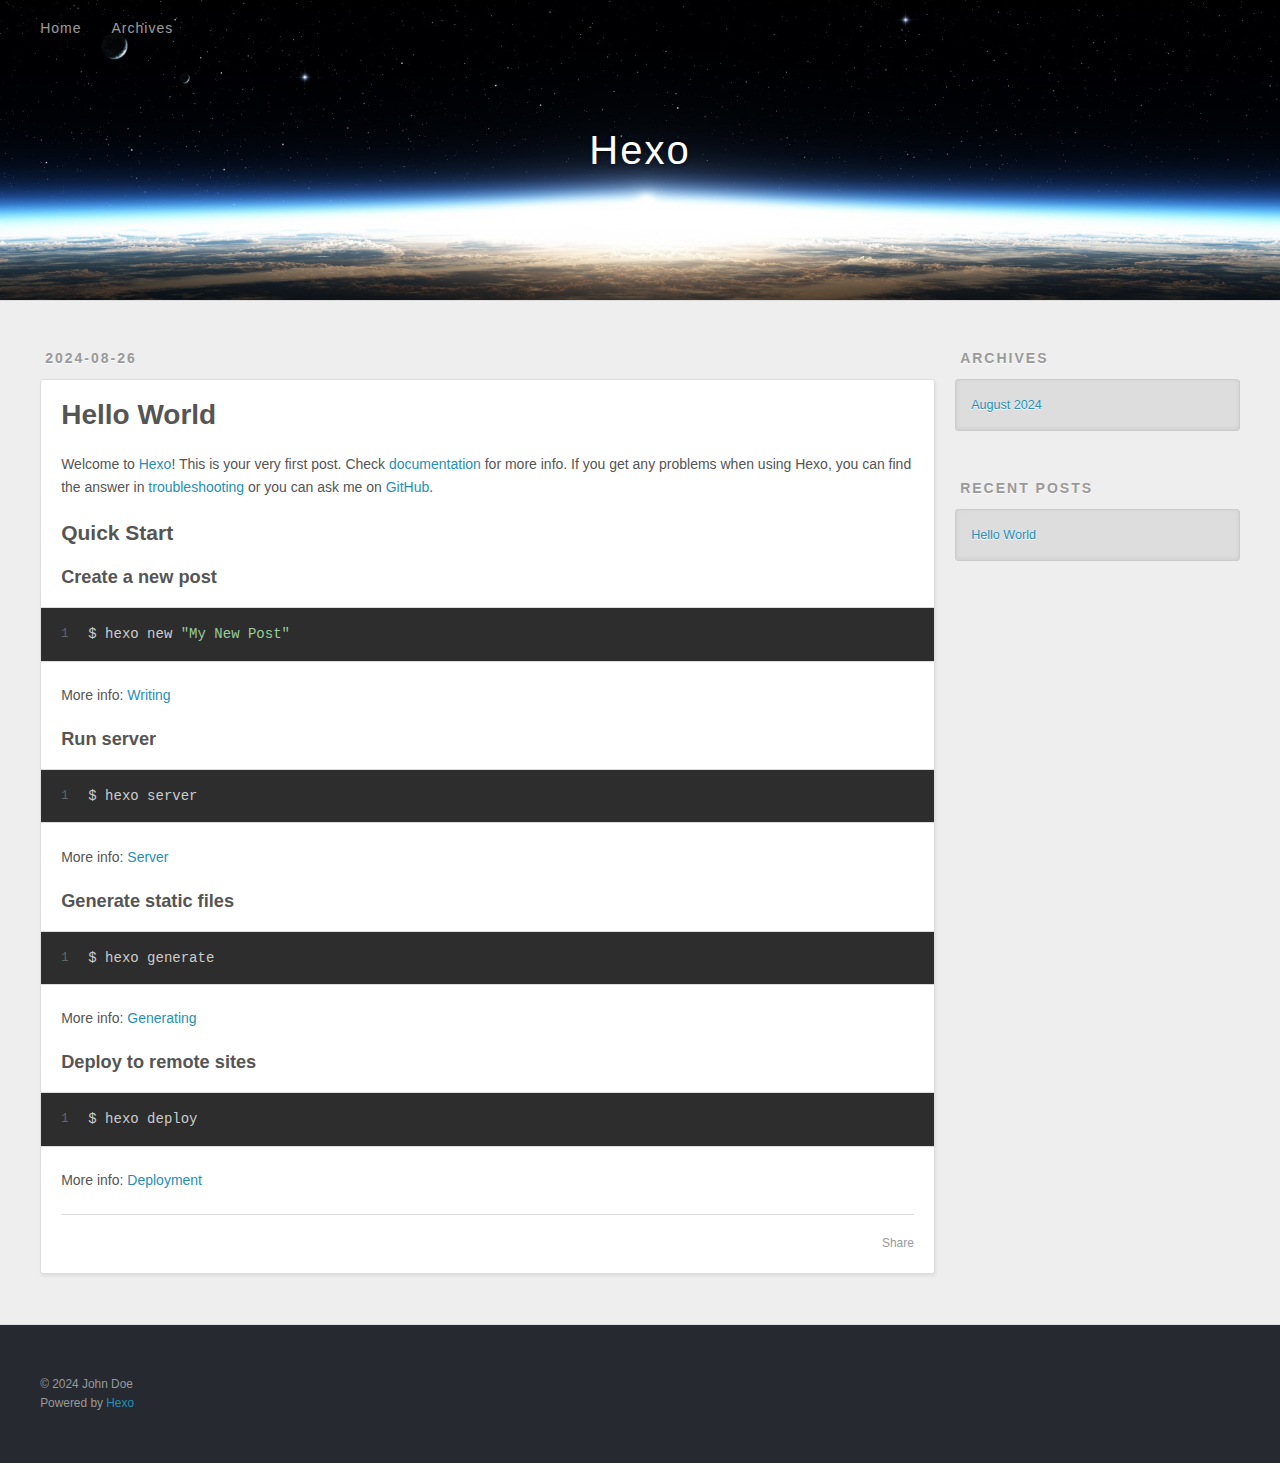
==== index.html @ 82467551 "Site updated: 2024-08-26 05:39:14" ====
<!DOCTYPE html>
<html>
<head>
  <meta charset="utf-8">
  
  
  <title>Hexo</title>
  <meta name="viewport" content="width=device-width, initial-scale=1, shrink-to-fit=no">
  <meta property="og:type" content="website">
<meta property="og:title" content="Hexo">
<meta property="og:url" content="http://example.com/index.html">
<meta property="og:site_name" content="Hexo">
<meta property="og:locale" content="en_US">
<meta property="article:author" content="John Doe">
<meta name="twitter:card" content="summary">
  
    <link rel="alternate" href="/atom.xml" title="Hexo" type="application/atom+xml">
  
  
    <link rel="shortcut icon" href="/favicon.png">
  
  
  
<link rel="stylesheet" href="/css/style.css">

  
    
<link rel="stylesheet" href="/fancybox/jquery.fancybox.min.css">

  
  
<meta name="generator" content="Hexo 7.3.0"></head>

<body>
  <div id="container">
    <div id="wrap">
      <header id="header">
  <div id="banner"></div>
  <div id="header-outer" class="outer">
    <div id="header-title" class="inner">
      <h1 id="logo-wrap">
        <a href="/" id="logo">Hexo</a>
      </h1>
      
    </div>
    <div id="header-inner" class="inner">
      <nav id="main-nav">
        <a id="main-nav-toggle" class="nav-icon"><span class="fa fa-bars"></span></a>
        
          <a class="main-nav-link" href="/">Home</a>
        
          <a class="main-nav-link" href="/archives">Archives</a>
        
      </nav>
      <nav id="sub-nav">
        
        
          <a class="nav-icon" href="/atom.xml" title="RSS Feed"><span class="fa fa-rss"></span></a>
        
        <a class="nav-icon nav-search-btn" title="Search"><span class="fa fa-search"></span></a>
      </nav>
      <div id="search-form-wrap">
        <form action="//google.com/search" method="get" accept-charset="UTF-8" class="search-form"><input type="search" name="q" class="search-form-input" placeholder="Search"><button type="submit" class="search-form-submit">&#xF002;</button><input type="hidden" name="sitesearch" value="http://example.com"></form>
      </div>
    </div>
  </div>
</header>

      <div class="outer">
        <section id="main">
  
    <article id="post-hello-world" class="h-entry article article-type-post" itemprop="blogPost" itemscope itemtype="https://schema.org/BlogPosting">
  <div class="article-meta">
    <a href="/2024/08/26/hello-world/" class="article-date">
  <time class="dt-published" datetime="2024-08-25T21:32:16.046Z" itemprop="datePublished">2024-08-26</time>
</a>
    
  </div>
  <div class="article-inner">
    
    
      <header class="article-header">
        
  
    <h1 itemprop="name">
      <a class="p-name article-title" href="/2024/08/26/hello-world/">Hello World</a>
    </h1>
  

      </header>
    
    <div class="e-content article-entry" itemprop="articleBody">
      
        <p>Welcome to <a target="_blank" rel="noopener" href="https://hexo.io/">Hexo</a>! This is your very first post. Check <a target="_blank" rel="noopener" href="https://hexo.io/docs/">documentation</a> for more info. If you get any problems when using Hexo, you can find the answer in <a target="_blank" rel="noopener" href="https://hexo.io/docs/troubleshooting.html">troubleshooting</a> or you can ask me on <a target="_blank" rel="noopener" href="https://github.com/hexojs/hexo/issues">GitHub</a>.</p>
<h2 id="Quick-Start"><a href="#Quick-Start" class="headerlink" title="Quick Start"></a>Quick Start</h2><h3 id="Create-a-new-post"><a href="#Create-a-new-post" class="headerlink" title="Create a new post"></a>Create a new post</h3><figure class="highlight bash"><table><tr><td class="gutter"><pre><span class="line">1</span><br></pre></td><td class="code"><pre><span class="line">$ hexo new <span class="string">&quot;My New Post&quot;</span></span><br></pre></td></tr></table></figure>

<p>More info: <a target="_blank" rel="noopener" href="https://hexo.io/docs/writing.html">Writing</a></p>
<h3 id="Run-server"><a href="#Run-server" class="headerlink" title="Run server"></a>Run server</h3><figure class="highlight bash"><table><tr><td class="gutter"><pre><span class="line">1</span><br></pre></td><td class="code"><pre><span class="line">$ hexo server</span><br></pre></td></tr></table></figure>

<p>More info: <a target="_blank" rel="noopener" href="https://hexo.io/docs/server.html">Server</a></p>
<h3 id="Generate-static-files"><a href="#Generate-static-files" class="headerlink" title="Generate static files"></a>Generate static files</h3><figure class="highlight bash"><table><tr><td class="gutter"><pre><span class="line">1</span><br></pre></td><td class="code"><pre><span class="line">$ hexo generate</span><br></pre></td></tr></table></figure>

<p>More info: <a target="_blank" rel="noopener" href="https://hexo.io/docs/generating.html">Generating</a></p>
<h3 id="Deploy-to-remote-sites"><a href="#Deploy-to-remote-sites" class="headerlink" title="Deploy to remote sites"></a>Deploy to remote sites</h3><figure class="highlight bash"><table><tr><td class="gutter"><pre><span class="line">1</span><br></pre></td><td class="code"><pre><span class="line">$ hexo deploy</span><br></pre></td></tr></table></figure>

<p>More info: <a target="_blank" rel="noopener" href="https://hexo.io/docs/one-command-deployment.html">Deployment</a></p>

      
    </div>
    <footer class="article-footer">
      <a data-url="http://example.com/2024/08/26/hello-world/" data-id="cm0a35o8i0000nolt62f6h6tz" data-title="Hello World" class="article-share-link"><span class="fa fa-share">Share</span></a>
      
      
      
    </footer>
  </div>
  
</article>



  


</section>
        
          <aside id="sidebar">
  
    

  
    

  
    
  
    
  <div class="widget-wrap">
    <h3 class="widget-title">Archives</h3>
    <div class="widget">
      <ul class="archive-list"><li class="archive-list-item"><a class="archive-list-link" href="/archives/2024/08/">August 2024</a></li></ul>
    </div>
  </div>


  
    
  <div class="widget-wrap">
    <h3 class="widget-title">Recent Posts</h3>
    <div class="widget">
      <ul>
        
          <li>
            <a href="/2024/08/26/hello-world/">Hello World</a>
          </li>
        
      </ul>
    </div>
  </div>

  
</aside>
        
      </div>
      <footer id="footer">
  
  <div class="outer">
    <div id="footer-info" class="inner">
      
      &copy; 2024 John Doe<br>
      Powered by <a href="https://hexo.io/" target="_blank">Hexo</a>
    </div>
  </div>
</footer>

    </div>
    <nav id="mobile-nav">
  
    <a href="/" class="mobile-nav-link">Home</a>
  
    <a href="/archives" class="mobile-nav-link">Archives</a>
  
</nav>
    


<script src="/js/jquery-3.6.4.min.js"></script>



  
<script src="/fancybox/jquery.fancybox.min.js"></script>




<script src="/js/script.js"></script>





  </div>
</body>
</html>
---- css/style.css ----
body {
  width: 100%;
}
body:before,
body:after {
  content: "";
  display: table;
}
body:after {
  clear: both;
}
html,
body,
div,
span,
applet,
object,
iframe,
h1,
h2,
h3,
h4,
h5,
h6,
p,
blockquote,
pre,
a,
abbr,
acronym,
address,
big,
cite,
code,
del,
dfn,
em,
img,
ins,
kbd,
q,
s,
samp,
small,
strike,
strong,
sub,
sup,
tt,
var,
dl,
dt,
dd,
ol,
ul,
li,
fieldset,
form,
label,
legend,
table,
caption,
tbody,
tfoot,
thead,
tr,
th,
td {
  margin: 0;
  padding: 0;
  border: 0;
  outline: 0;
  font-weight: inherit;
  font-style: inherit;
  font-family: inherit;
  font-size: 100%;
  vertical-align: baseline;
}
body {
  line-height: 1;
  color: #000;
  background: #fff;
}
ol,
ul {
  list-style: none;
}
table {
  border-collapse: separate;
  border-spacing: 0;
  vertical-align: middle;
}
caption,
th,
td {
  text-align: left;
  font-weight: normal;
  vertical-align: middle;
}
a img {
  border: none;
}
input,
button {
  margin: 0;
  padding: 0;
}
input::-moz-focus-inner,
button::-moz-focus-inner {
  border: 0;
  padding: 0;
}
html,
body,
#container {
  height: 100%;
}
body {
  background: #eee;
  font: 14px -apple-system, BlinkMacSystemFont, "Segoe UI", "Roboto", "Oxygen", "Ubuntu", "Cantarell", "Fira Sans", "Droid Sans", "Helvetica Neue", sans-serif;
  -webkit-text-size-adjust: 100%;
}
.outer {
  max-width: 1220px;
  margin: 0 auto;
  padding: 0 20px;
}
.outer:before,
.outer:after {
  content: "";
  display: table;
}
.outer:after {
  clear: both;
}
.inner {
  display: inline;
  float: left;
  width: 98.33333333333333%;
  margin: 0 0.833333333333333%;
}
.left,
.alignleft {
  float: left;
}
.right,
.alignright {
  float: right;
}
.clear {
  clear: both;
}
#container {
  position: relative;
}
.mobile-nav-on {
  overflow: hidden;
}
#wrap {
  height: 100%;
  width: 100%;
  position: absolute;
  top: 0;
  left: 0;
  -webkit-transition: 0.2s ease-out;
  -moz-transition: 0.2s ease-out;
  -ms-transition: 0.2s ease-out;
  transition: 0.2s ease-out;
  z-index: 1;
  background: #eee;
}
.mobile-nav-on #wrap {
  left: 280px;
}
@media screen and (min-width: 768px) {
  #main {
    display: inline;
    float: left;
    width: 73.33333333333333%;
    margin: 0 0.833333333333333%;
  }
}
.article-date,
.article-category-link,
.archive-year,
.widget-title {
  text-decoration: none;
  text-transform: uppercase;
  letter-spacing: 2px;
  color: #999;
  margin-bottom: 1em;
  margin-left: 5px;
  line-height: 1em;
  text-shadow: 0 1px #fff;
  font-weight: bold;
}
.article-inner,
.archive-article-inner {
  background: #fff;
  -webkit-box-shadow: 1px 2px 3px #ddd;
  box-shadow: 1px 2px 3px #ddd;
  border: 1px solid #ddd;
  border-radius: 3px;
}
.article-entry h1,
.widget h1 {
  font-size: 2em;
}
.article-entry h2,
.widget h2 {
  font-size: 1.5em;
}
.article-entry h3,
.widget h3 {
  font-size: 1.3em;
}
.article-entry h4,
.widget h4 {
  font-size: 1.2em;
}
.article-entry h5,
.widget h5 {
  font-size: 1em;
}
.article-entry h6,
.widget h6 {
  font-size: 1em;
  color: #999;
}
.article-entry hr,
.widget hr {
  border: 1px dashed #ddd;
}
.article-entry strong,
.widget strong {
  font-weight: bold;
}
.article-entry em,
.widget em,
.article-entry cite,
.widget cite {
  font-style: italic;
}
.article-entry sup,
.widget sup,
.article-entry sub,
.widget sub {
  font-size: 0.75em;
  line-height: 0;
  position: relative;
  vertical-align: baseline;
}
.article-entry sup,
.widget sup {
  top: -0.5em;
}
.article-entry sub,
.widget sub {
  bottom: -0.2em;
}
.article-entry small,
.widget small {
  font-size: 0.85em;
}
.article-entry acronym,
.widget acronym,
.article-entry abbr,
.widget abbr {
  border-bottom: 1px dotted;
}
.article-entry ul,
.widget ul,
.article-entry ol,
.widget ol,
.article-entry dl,
.widget dl {
  margin: 0 20px;
  line-height: 1.6em;
}
.article-entry ul ul,
.widget ul ul,
.article-entry ol ul,
.widget ol ul,
.article-entry ul ol,
.widget ul ol,
.article-entry ol ol,
.widget ol ol {
  margin-top: 0;
  margin-bottom: 0;
}
.article-entry ul,
.widget ul {
  list-style: disc;
}
.article-entry ol,
.widget ol {
  list-style: decimal;
}
.article-entry dt,
.widget dt {
  font-weight: bold;
}
#header {
  height: 300px;
  position: relative;
  border-bottom: 1px solid #ddd;
}
#header:before,
#header:after {
  content: "";
  position: absolute;
  left: 0;
  right: 0;
  height: 40px;
}
#header:before {
  top: 0;
  background: -webkit-linear-gradient(rgba(0,0,0,0.2), transparent);
  background: -moz-linear-gradient(rgba(0,0,0,0.2), transparent);
  background: -ms-linear-gradient(rgba(0,0,0,0.2), transparent);
  background: linear-gradient(rgba(0,0,0,0.2), transparent);
}
#header:after {
  bottom: 0;
  background: -webkit-linear-gradient(transparent, rgba(0,0,0,0.2));
  background: -moz-linear-gradient(transparent, rgba(0,0,0,0.2));
  background: -ms-linear-gradient(transparent, rgba(0,0,0,0.2));
  background: linear-gradient(transparent, rgba(0,0,0,0.2));
}
#header-outer {
  height: 100%;
  position: relative;
}
#header-inner {
  position: relative;
  overflow: hidden;
}
#banner {
  position: absolute;
  top: 0;
  left: 0;
  width: 100%;
  height: 100%;
  background: url("images/banner.jpg") center #000;
  background-size: cover;
  z-index: -1;
}
#header-title {
  text-align: center;
  height: 40px;
  position: absolute;
  top: 50%;
  left: 0;
  margin-top: -20px;
}
#logo,
#subtitle {
  text-decoration: none;
  color: #fff;
  font-weight: 300;
  text-shadow: 0 1px 4px rgba(0,0,0,0.3);
}
#logo {
  font-size: 40px;
  line-height: 40px;
  letter-spacing: 2px;
}
#subtitle {
  font-size: 16px;
  line-height: 16px;
  letter-spacing: 1px;
}
#subtitle-wrap {
  margin-top: 16px;
}
#main-nav {
  float: left;
  margin-left: -15px;
}
.nav-icon,
.main-nav-link {
  float: left;
  color: #fff;
  opacity: 0.6;
  text-decoration: none;
  text-shadow: 0 1px rgba(0,0,0,0.2);
  -webkit-transition: opacity 0.2s;
  -moz-transition: opacity 0.2s;
  -ms-transition: opacity 0.2s;
  transition: opacity 0.2s;
  display: block;
  padding: 20px 15px;
}
.nav-icon:hover,
.main-nav-link:hover {
  opacity: 1;
}
.nav-icon {
  text-align: center;
  font-size: 14px;
  width: 14px;
  height: 14px;
  padding: 20px 15px;
  position: relative;
  cursor: pointer;
}
.main-nav-link {
  font-weight: 300;
  letter-spacing: 1px;
}
@media screen and (max-width: 479px) {
  .main-nav-link {
    display: none;
  }
}
#main-nav-toggle {
  display: none;
}
@media screen and (max-width: 479px) {
  #main-nav-toggle {
    display: block;
  }
}
#sub-nav {
  float: right;
  margin-right: -15px;
}
#search-form-wrap {
  position: absolute;
  top: 15px;
  width: 150px;
  height: 30px;
  right: -150px;
  opacity: 0;
  -webkit-transition: 0.2s ease-out;
  -moz-transition: 0.2s ease-out;
  -ms-transition: 0.2s ease-out;
  transition: 0.2s ease-out;
}
#search-form-wrap.on {
  opacity: 1;
  right: 0;
}
@media screen and (max-width: 479px) {
  #search-form-wrap {
    width: 100%;
    right: -100%;
  }
}
.search-form {
  position: absolute;
  top: 0;
  left: 0;
  right: 0;
  background: #fff;
  padding: 5px 15px;
  border-radius: 15px;
  -webkit-box-shadow: 0 0 10px rgba(0,0,0,0.3);
  box-shadow: 0 0 10px rgba(0,0,0,0.3);
}
.search-form-input {
  border: none;
  background: none;
  color: #555;
  width: 100%;
  font: 13px -apple-system, BlinkMacSystemFont, "Segoe UI", "Roboto", "Oxygen", "Ubuntu", "Cantarell", "Fira Sans", "Droid Sans", "Helvetica Neue", sans-serif;
  outline: none;
}
.search-form-input::-webkit-search-results-decoration,
.search-form-input::-webkit-search-cancel-button {
  -webkit-appearance: none;
}
.search-form-submit {
  position: absolute;
  top: 50%;
  right: 10px;
  margin-top: -7px;
  font: 13px ForkAwesome;
  border: none;
  background: none;
  color: #bbb;
  cursor: pointer;
}
.search-form-submit:hover,
.search-form-submit:focus {
  color: #777;
}
.article {
  margin: 50px 0;
}
.article-inner {
  overflow: hidden;
}
.article-meta:before,
.article-meta:after {
  content: "";
  display: table;
}
.article-meta:after {
  clear: both;
}
.article-date {
  float: left;
}
.article-category {
  float: left;
  line-height: 1em;
  color: #ccc;
  text-shadow: 0 1px #fff;
  margin-left: 8px;
}
.article-category:before {
  content: "\2022";
}
.article-category-link {
  margin: 0 12px 1em;
}
.article-header {
  padding: 20px 20px 0;
}
.article-title {
  text-decoration: none;
  font-size: 2em;
  font-weight: bold;
  color: #555;
  line-height: 1.1em;
  -webkit-transition: color 0.2s;
  -moz-transition: color 0.2s;
  -ms-transition: color 0.2s;
  transition: color 0.2s;
}
a.article-title:hover {
  color: #258fb8;
}
.article-entry {
  color: #555;
  padding: 0 20px;
}
.article-entry:before,
.article-entry:after {
  content: "";
  display: table;
}
.article-entry:after {
  clear: both;
}
.article-entry p,
.article-entry table {
  line-height: 1.6em;
  margin: 1.6em 0;
}
.article-entry h1,
.article-entry h2,
.article-entry h3,
.article-entry h4,
.article-entry h5,
.article-entry h6 {
  font-weight: bold;
}
.article-entry h1,
.article-entry h2,
.article-entry h3,
.article-entry h4,
.article-entry h5,
.article-entry h6 {
  line-height: 1.1em;
  margin: 1.1em 0;
}
.article-entry a {
  color: #258fb8;
  text-decoration: none;
}
.article-entry a:hover {
  text-decoration: underline;
}
.article-entry ul,
.article-entry ol,
.article-entry dl {
  margin-top: 1.6em;
  margin-bottom: 1.6em;
}
.article-entry img,
.article-entry video {
  max-width: 100%;
  height: auto;
  display: block;
  margin: auto;
}
.article-entry iframe {
  border: none;
}
.article-entry table {
  width: 100%;
  border-collapse: collapse;
  border-spacing: 0;
}
.article-entry th {
  font-weight: bold;
  border-bottom: 3px solid #ddd;
  padding-bottom: 0.5em;
}
.article-entry td {
  border-bottom: 1px solid #ddd;
  padding: 10px 0;
}
.article-entry blockquote {
  font-family: Georgia, "Times New Roman", serif;
  margin: 1.6em 20px;
  text-align: center;
}
.article-entry blockquote footer {
  font-size: 14px;
  margin: 1.6em 0;
  font-family: -apple-system, BlinkMacSystemFont, "Segoe UI", "Roboto", "Oxygen", "Ubuntu", "Cantarell", "Fira Sans", "Droid Sans", "Helvetica Neue", sans-serif;
}
.article-entry blockquote footer cite:before {
  content: "—";
  padding: 0 0.5em;
}
.article-entry .pullquote {
  text-align: left;
  width: 45%;
  margin: 0;
}
.article-entry .pullquote.left {
  margin-left: 0.5em;
  margin-right: 1em;
}
.article-entry .pullquote.right {
  margin-right: 0.5em;
  margin-left: 1em;
}
.article-entry .caption {
  color: #999;
  display: block;
  font-size: 0.9em;
  margin-top: 0.5em;
  position: relative;
  text-align: center;
}
.article-entry .video-container {
  position: relative;
  padding-top: 56.25%;
  height: 0;
  overflow: hidden;
}
.article-entry .video-container iframe,
.article-entry .video-container object,
.article-entry .video-container embed {
  position: absolute;
  top: 0;
  left: 0;
  width: 100%;
  height: 100%;
  margin-top: 0;
}
.article-more-link a {
  display: inline-block;
  line-height: 1em;
  padding: 6px 15px;
  border-radius: 15px;
  background: #eee;
  color: #999;
  text-shadow: 0 1px #fff;
  text-decoration: none;
}
.article-more-link a:hover {
  background: #258fb8;
  color: #fff;
  text-decoration: none;
  text-shadow: 0 1px #1e7293;
}
.article-footer {
  font-size: 0.85em;
  line-height: 1.6em;
  border-top: 1px solid #ddd;
  padding-top: 1.6em;
  margin: 0 20px 20px;
}
.article-footer:before,
.article-footer:after {
  content: "";
  display: table;
}
.article-footer:after {
  clear: both;
}
.article-footer a {
  color: #999;
  text-decoration: none;
}
.article-footer a:hover {
  color: #555;
}
.article-tag-list-item {
  float: left;
  margin-right: 10px;
}
.article-tag-list-link:before {
  content: "#";
}
.article-comment-link {
  float: right;
}
.article-comment-link:before {
  padding-right: 8px;
}
.article-share-link {
  cursor: pointer;
  float: right;
  margin-left: 20px;
}
.article-share-link:before {
  padding-right: 6px;
}
#article-nav {
  position: relative;
}
#article-nav:before,
#article-nav:after {
  content: "";
  display: table;
}
#article-nav:after {
  clear: both;
}
@media screen and (min-width: 768px) {
  #article-nav {
    margin: 50px 0;
  }
  #article-nav:before {
    width: 8px;
    height: 8px;
    position: absolute;
    top: 50%;
    left: 50%;
    margin-top: -4px;
    margin-left: -4px;
    content: "";
    border-radius: 50%;
    background: #ddd;
    -webkit-box-shadow: 0 1px 2px #fff;
    box-shadow: 0 1px 2px #fff;
  }
}
.article-nav-link-wrap {
  text-decoration: none;
  text-shadow: 0 1px #fff;
  color: #999;
  -webkit-box-sizing: border-box;
  -moz-box-sizing: border-box;
  box-sizing: border-box;
  margin-top: 50px;
  text-align: center;
  display: block;
}
.article-nav-link-wrap:hover {
  color: #555;
}
@media screen and (min-width: 768px) {
  .article-nav-link-wrap {
    width: 50%;
    margin-top: 0;
  }
}
@media screen and (min-width: 768px) {
  #article-nav-newer {
    float: left;
    text-align: right;
    padding-right: 20px;
  }
}
@media screen and (min-width: 768px) {
  #article-nav-older {
    float: right;
    text-align: left;
    padding-left: 20px;
  }
}
.article-nav-caption {
  text-transform: uppercase;
  letter-spacing: 2px;
  color: #ddd;
  line-height: 1em;
  font-weight: bold;
}
#article-nav-newer .article-nav-caption {
  margin-right: -2px;
}
.article-nav-title {
  font-size: 0.85em;
  line-height: 1.6em;
  margin-top: 0.5em;
}
.article-share-box {
  position: absolute;
  display: none;
  background: #fff;
  -webkit-box-shadow: 1px 2px 10px rgba(0,0,0,0.2);
  box-shadow: 1px 2px 10px rgba(0,0,0,0.2);
  border-radius: 3px;
  margin-left: -145px;
  overflow: hidden;
  z-index: 1;
}
.article-share-box.on {
  display: block;
}
.article-share-input {
  width: 100%;
  background: none;
  -webkit-box-sizing: border-box;
  -moz-box-sizing: border-box;
  box-sizing: border-box;
  font: 14px -apple-system, BlinkMacSystemFont, "Segoe UI", "Roboto", "Oxygen", "Ubuntu", "Cantarell", "Fira Sans", "Droid Sans", "Helvetica Neue", sans-serif;
  padding: 0 15px;
  color: #555;
  outline: none;
  border: 1px solid #ddd;
  border-radius: 3px 3px 0 0;
  height: 36px;
  line-height: 36px;
}
.article-share-links {
  background: #eee;
}
.article-share-links:before,
.article-share-links:after {
  content: "";
  display: table;
}
.article-share-links:after {
  clear: both;
}
.article-share-twitter,
.article-share-facebook,
.article-share-pinterest,
.article-share-linkedin {
  width: 50px;
  height: 36px;
  display: block;
  float: left;
  position: relative;
  color: #999;
  text-shadow: 0 1px #fff;
}
.article-share-twitter:before,
.article-share-facebook:before,
.article-share-pinterest:before,
.article-share-linkedin:before {
  font-size: 20px;
  width: 20px;
  height: 20px;
  position: absolute;
  top: 50%;
  left: 50%;
  margin-top: -10px;
  margin-left: -10px;
  text-align: center;
}
.article-share-twitter:hover,
.article-share-facebook:hover,
.article-share-pinterest:hover,
.article-share-linkedin:hover {
  color: #fff;
}
.article-share-twitter:hover {
  background: #00aced;
  text-shadow: 0 1px #008abe;
}
.article-share-facebook:hover {
  background: #3b5998;
  text-shadow: 0 1px #2f477a;
}
.article-share-pinterest:hover {
  background: #cb2027;
  text-shadow: 0 1px #a21a1f;
}
.article-share-linkedin:hover {
  background: #0077b5;
  text-shadow: 0 1px #005f91;
}
.article-gallery {
  background: #000;
  position: relative;
}
.article-gallery-photos {
  position: relative;
  overflow: hidden;
}
.article-gallery-img {
  display: none;
  max-width: 100%;
}
.article-gallery-img:first-child {
  display: block;
}
.article-gallery-img.loaded {
  position: absolute;
  display: block;
}
.article-gallery-img img {
  display: block;
  max-width: 100%;
  margin: 0 auto;
}
#comments {
  background: #fff;
  -webkit-box-shadow: 1px 2px 3px #ddd;
  box-shadow: 1px 2px 3px #ddd;
  padding: 20px;
  border: 1px solid #ddd;
  border-radius: 3px;
  margin: 50px 0;
}
#comments a {
  color: #258fb8;
}
.archives-wrap {
  margin: 50px 0;
}
.archives:before,
.archives:after {
  content: "";
  display: table;
}
.archives:after {
  clear: both;
}
.archive-year-wrap {
  margin-bottom: 1em;
}
.archives {
  -webkit-column-gap: 10px;
  -moz-column-gap: 10px;
  column-gap: 10px;
}
@media screen and (min-width: 480px) and (max-width: 767px) {
  .archives {
    -webkit-column-count: 2;
    -moz-column-count: 2;
    column-count: 2;
  }
}
@media screen and (min-width: 768px) {
  .archives {
    -webkit-column-count: 3;
    -moz-column-count: 3;
    column-count: 3;
  }
}
.archive-article {
  -webkit-column-break-inside: avoid;
  page-break-inside: avoid;
  overflow: hidden;
  break-inside: avoid-column;
}
.archive-article-inner {
  padding: 10px;
  margin-bottom: 15px;
}
.archive-article-title {
  text-decoration: none;
  font-weight: bold;
  color: #555;
  -webkit-transition: color 0.2s;
  -moz-transition: color 0.2s;
  -ms-transition: color 0.2s;
  transition: color 0.2s;
  line-height: 1.6em;
}
.archive-article-title:hover {
  color: #258fb8;
}
.archive-article-footer {
  margin-top: 1em;
}
.archive-article-date {
  color: #999;
  text-decoration: none;
  font-size: 0.85em;
  line-height: 1em;
  margin-bottom: 0.5em;
  display: block;
}
#page-nav {
  margin: 50px auto;
  background: #fff;
  -webkit-box-shadow: 1px 2px 3px #ddd;
  box-shadow: 1px 2px 3px #ddd;
  border: 1px solid #ddd;
  border-radius: 3px;
  text-align: center;
  color: #999;
  overflow: hidden;
}
#page-nav:before,
#page-nav:after {
  content: "";
  display: table;
}
#page-nav:after {
  clear: both;
}
#page-nav a,
#page-nav span {
  padding: 10px 20px;
  line-height: 1;
  height: 2ex;
}
#page-nav a {
  color: #999;
  text-decoration: none;
}
#page-nav a:hover {
  background: #999;
  color: #fff;
}
#page-nav .prev {
  float: left;
}
#page-nav .next {
  float: right;
}
#page-nav .page-number {
  display: inline-block;
}
@media screen and (max-width: 479px) {
  #page-nav .page-number {
    display: none;
  }
}
#page-nav .current {
  color: #555;
  font-weight: bold;
}
#page-nav .space {
  color: #ddd;
}
#footer {
  background: #262a30;
  padding: 50px 0;
  border-top: 1px solid #ddd;
  color: #999;
}
#footer a {
  color: #258fb8;
  text-decoration: none;
}
#footer a:hover {
  text-decoration: underline;
}
#footer-info {
  line-height: 1.6em;
  font-size: 0.85em;
}
.article-entry pre,
.article-entry .highlight {
  background: #2d2d2d;
  margin: 0 -20px;
  padding: 15px 20px;
  border-style: solid;
  border-color: #ddd;
  border-width: 1px 0;
  overflow: auto;
  color: #ccc;
  line-height: 22.400000000000002px;
}
.article-entry .highlight .gutter pre,
.article-entry .gist .gist-file .gist-data .line-numbers {
  color: #666;
  font-size: 0.85em;
}
.article-entry pre,
.article-entry code {
  font-family: "Source Code Pro", Consolas, Monaco, Menlo, Consolas, monospace;
}
.article-entry code {
  background: #eee;
  text-shadow: 0 1px #fff;
  padding: 0 0.3em;
}
.article-entry pre code {
  background: none;
  text-shadow: none;
  padding: 0;
}
.article-entry .highlight pre {
  border: none;
  margin: 0;
  padding: 0;
}
.article-entry .highlight table {
  margin: 0;
  width: auto;
}
.article-entry .highlight td {
  border: none;
  padding: 0;
}
.article-entry .highlight figcaption {
  font-size: 0.85em;
  color: #999;
  line-height: 1em;
  margin-bottom: 1em;
}
.article-entry .highlight figcaption:before,
.article-entry .highlight figcaption:after {
  content: "";
  display: table;
}
.article-entry .highlight figcaption:after {
  clear: both;
}
.article-entry .highlight figcaption a {
  float: right;
}
.article-entry .highlight .gutter {
  -moz-user-select: none;
  -ms-user-select: none;
  -webkit-user-select: none;
  -webkit-user-select: none;
  -moz-user-select: none;
  -ms-user-select: none;
  user-select: none;
}
.article-entry .highlight .gutter pre {
  text-align: right;
  padding-right: 20px;
}
.article-entry .highlight .line {
  height: 22.400000000000002px;
}
.article-entry .highlight .line.marked {
  background: #515151;
}
.article-entry .gist {
  margin: 0 -20px;
  border-style: solid;
  border-color: #ddd;
  border-width: 1px 0;
  background: #2d2d2d;
  padding: 15px 20px 15px 0;
}
.article-entry .gist .gist-file {
  border: none;
  font-family: "Source Code Pro", Consolas, Monaco, Menlo, Consolas, monospace;
  margin: 0;
}
.article-entry .gist .gist-file .gist-data {
  background: none;
  border: none;
}
.article-entry .gist .gist-file .gist-data .line-numbers {
  background: none;
  border: none;
  padding: 0 20px 0 0;
}
.article-entry .gist .gist-file .gist-data .line-data {
  padding: 0 !important;
}
.article-entry .gist .gist-file .highlight {
  margin: 0;
  padding: 0;
  border: none;
}
.article-entry .gist .gist-file .gist-meta {
  background: #2d2d2d;
  color: #999;
  font: 0.85em -apple-system, BlinkMacSystemFont, "Segoe UI", "Roboto", "Oxygen", "Ubuntu", "Cantarell", "Fira Sans", "Droid Sans", "Helvetica Neue", sans-serif;
  text-shadow: 0 0;
  padding: 0;
  margin-top: 1em;
  margin-left: 20px;
}
.article-entry .gist .gist-file .gist-meta a {
  color: #258fb8;
  font-weight: normal;
}
.article-entry .gist .gist-file .gist-meta a:hover {
  text-decoration: underline;
}
pre .comment,
pre .title {
  color: #999;
}
pre .variable,
pre .attribute,
pre .tag,
pre .regexp,
pre .ruby .constant,
pre .xml .tag .title,
pre .xml .pi,
pre .xml .doctype,
pre .html .doctype,
pre .css .id,
pre .css .class,
pre .css .pseudo {
  color: #f2777a;
}
pre .number,
pre .preprocessor,
pre .built_in,
pre .literal,
pre .params,
pre .constant {
  color: #f99157;
}
pre .class,
pre .ruby .class .title,
pre .css .rules .attribute {
  color: #9c9;
}
pre .string,
pre .value,
pre .inheritance,
pre .header,
pre .ruby .symbol,
pre .xml .cdata {
  color: #9c9;
}
pre .css .hexcolor {
  color: #6cc;
}
pre .function,
pre .python .decorator,
pre .python .title,
pre .ruby .function .title,
pre .ruby .title .keyword,
pre .perl .sub,
pre .javascript .title,
pre .coffeescript .title {
  color: #69c;
}
pre .keyword,
pre .javascript .function {
  color: #c9c;
}
@media screen and (max-width: 479px) {
  #mobile-nav {
    position: absolute;
    top: 0;
    left: 0;
    width: 280px;
    height: 100%;
    background: #191919;
    border-right: 1px solid #fff;
  }
}
@media screen and (max-width: 479px) {
  .mobile-nav-link {
    display: block;
    color: #999;
    text-decoration: none;
    padding: 15px 20px;
    font-weight: bold;
  }
  .mobile-nav-link:hover {
    color: #fff;
  }
}
@media screen and (min-width: 768px) {
  #sidebar {
    display: inline;
    float: left;
    width: 23.333333333333332%;
    margin: 0 0.833333333333333%;
  }
}
.widget-wrap {
  margin: 50px 0;
}
.widget {
  color: #777;
  text-shadow: 0 1px #fff;
  background: #ddd;
  -webkit-box-shadow: 0 -1px 4px #ccc inset;
  box-shadow: 0 -1px 4px #ccc inset;
  border: 1px solid #ccc;
  padding: 15px;
  border-radius: 3px;
}
.widget a {
  color: #258fb8;
  text-decoration: none;
}
.widget a:hover {
  text-decoration: underline;
}
.widget ul ul,
.widget ol ul,
.widget dl ul,
.widget ul ol,
.widget ol ol,
.widget dl ol,
.widget ul dl,
.widget ol dl,
.widget dl dl {
  margin-left: 15px;
  list-style: disc;
}
.widget {
  line-height: 1.6em;
  word-wrap: break-word;
  font-size: 0.9em;
}
.widget ul,
.widget ol {
  list-style: none;
  margin: 0;
}
.widget ul ul,
.widget ol ul,
.widget ul ol,
.widget ol ol {
  margin: 0 20px;
}
.widget ul ul,
.widget ol ul {
  list-style: disc;
}
.widget ul ol,
.widget ol ol {
  list-style: decimal;
}
.category-list-count,
.tag-list-count,
.archive-list-count {
  padding-left: 5px;
  color: #999;
  font-size: 0.85em;
}
.category-list-count:before,
.tag-list-count:before,
.archive-list-count:before {
  content: "(";
}
.category-list-count:after,
.tag-list-count:after,
.archive-list-count:after {
  content: ")";
}
.tagcloud a {
  margin-right: 5px;
  display: inline-block;
}
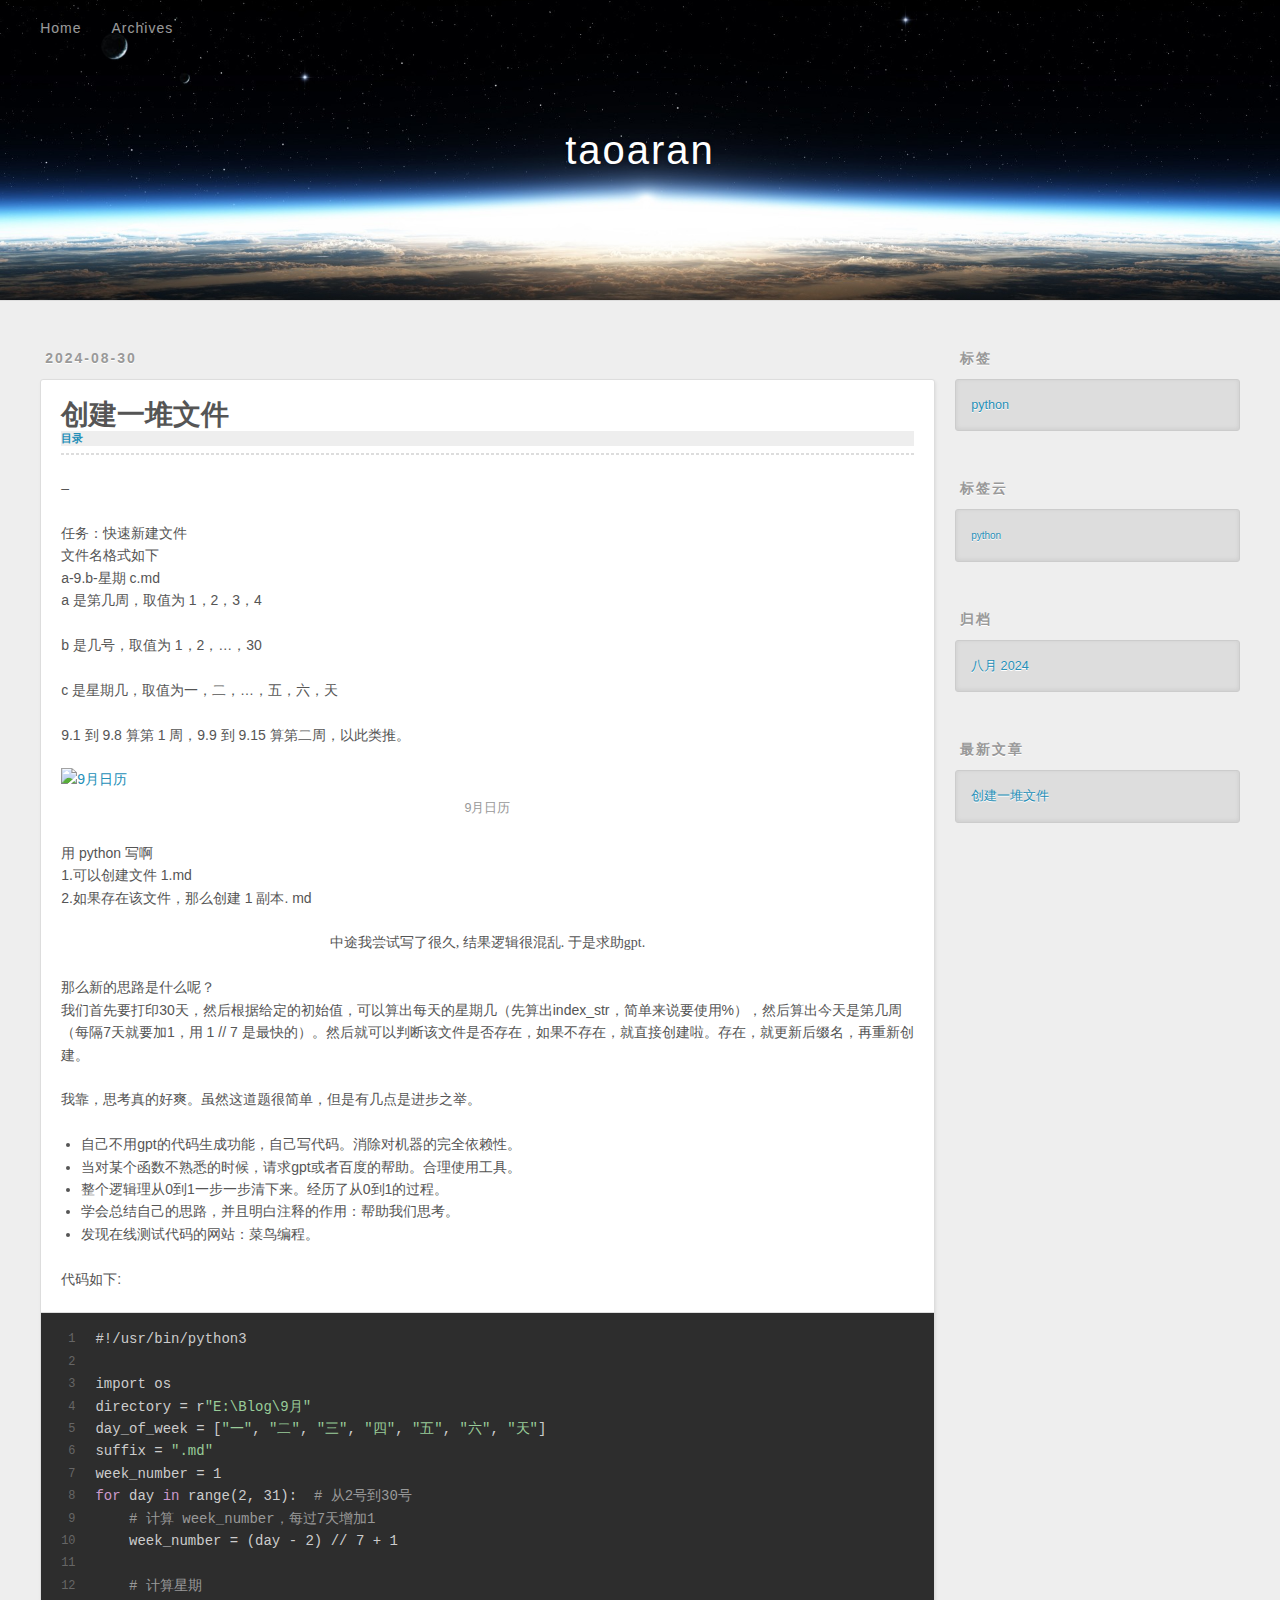
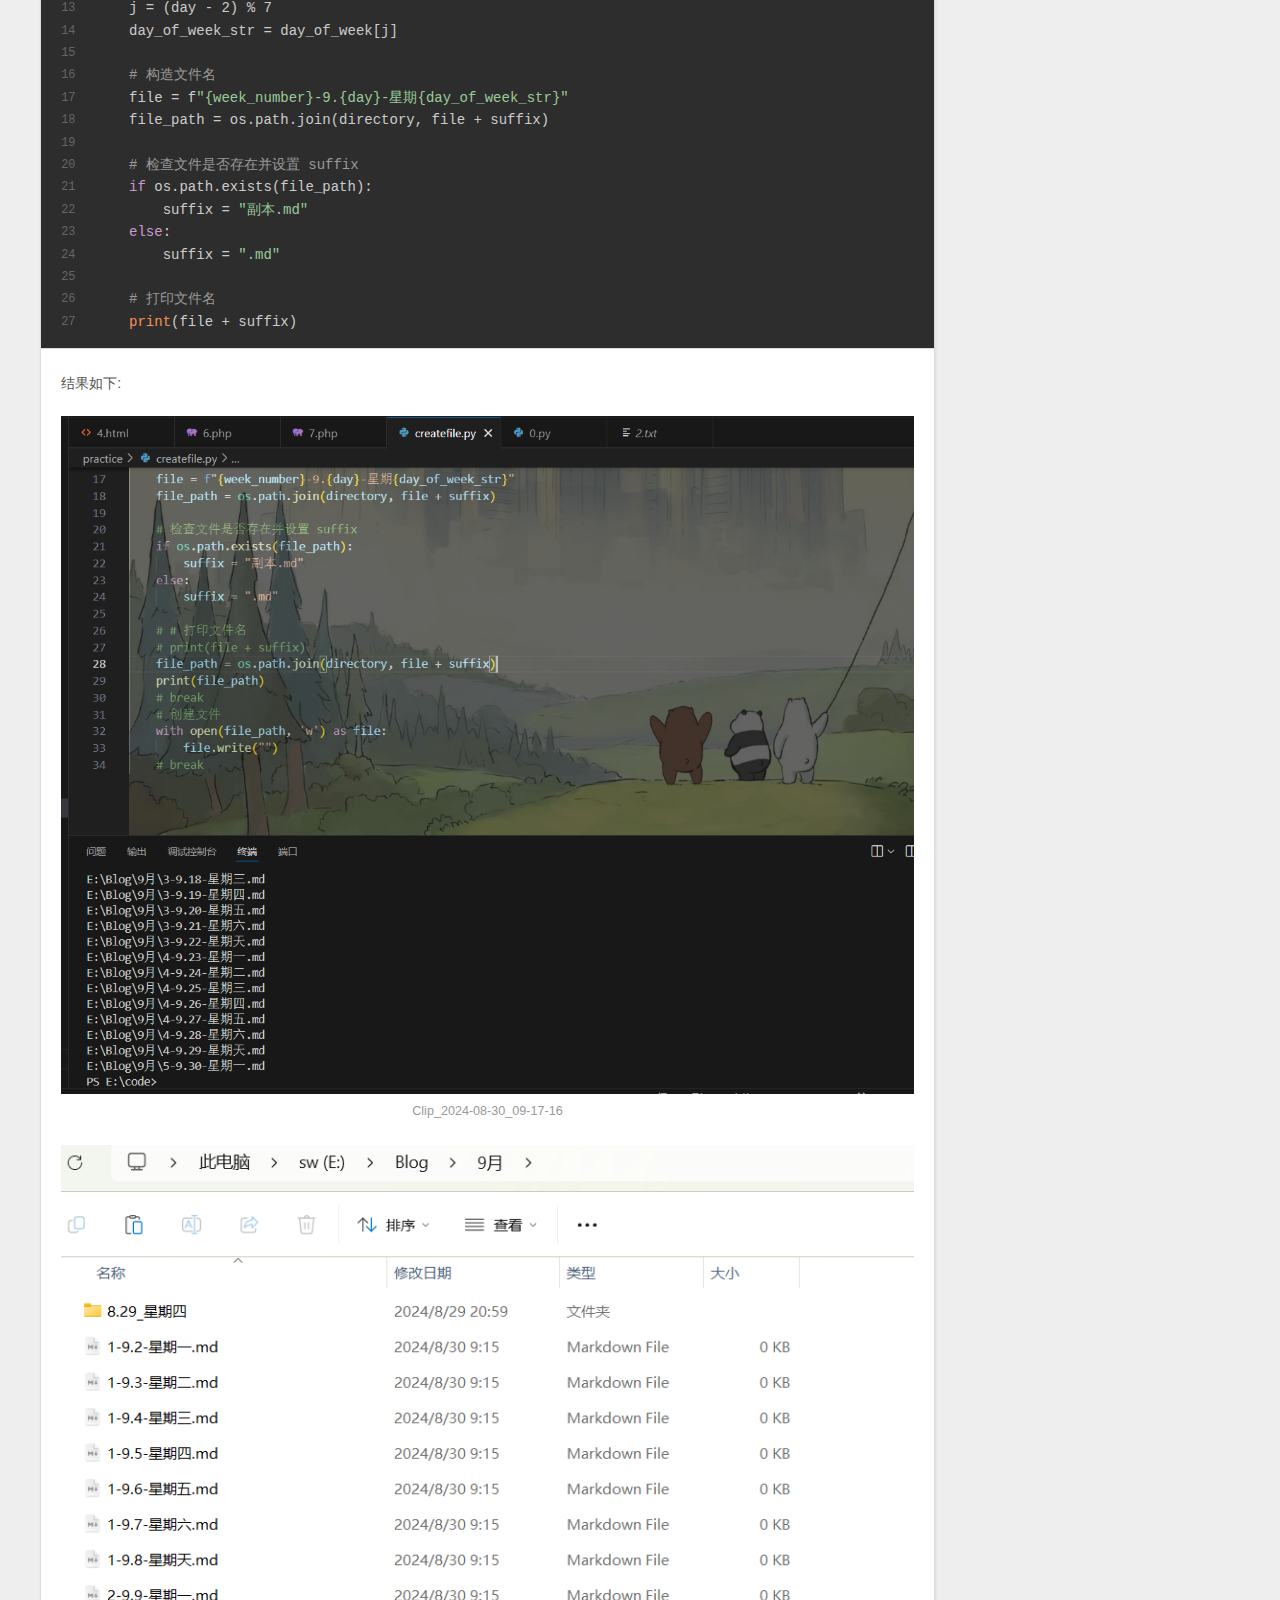
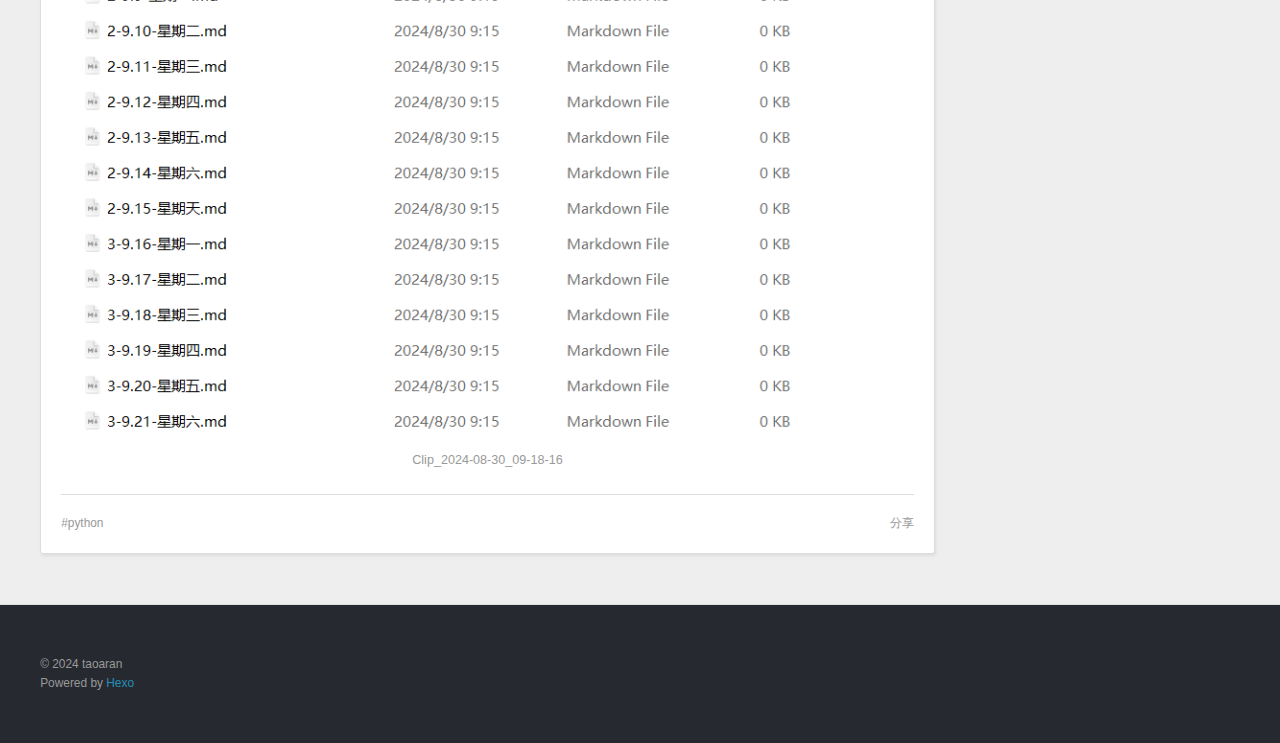
==== commit 5548516a: "Site updated: 2024-08-30 09:18:56" ====
--- a/index.html
+++ b/index.html
@@ -4,17 +4,17 @@
   <meta charset="utf-8">
   
   
-  <title>Hexo</title>
+  <title>taoaran</title>
   <meta name="viewport" content="width=device-width, initial-scale=1, shrink-to-fit=no">
   <meta property="og:type" content="website">
-<meta property="og:title" content="Hexo">
+<meta property="og:title" content="taoaran">
 <meta property="og:url" content="http://example.com/index.html">
-<meta property="og:site_name" content="Hexo">
-<meta property="og:locale" content="en_US">
-<meta property="article:author" content="John Doe">
+<meta property="og:site_name" content="taoaran">
+<meta property="og:locale" content="zh_CN">
+<meta property="article:author" content="taoaran">
 <meta name="twitter:card" content="summary">
   
-    <link rel="alternate" href="/atom.xml" title="Hexo" type="application/atom+xml">
+    <link rel="alternate" href="/atom.xml" title="taoaran" type="application/atom+xml">
   
   
     <link rel="shortcut icon" href="/favicon.png">
@@ -39,7 +39,7 @@
   <div id="header-outer" class="outer">
     <div id="header-title" class="inner">
       <h1 id="logo-wrap">
-        <a href="/" id="logo">Hexo</a>
+        <a href="/" id="logo">taoaran</a>
       </h1>
       
     </div>
@@ -55,12 +55,12 @@
       <nav id="sub-nav">
         
         
-          <a class="nav-icon" href="/atom.xml" title="RSS Feed"><span class="fa fa-rss"></span></a>
-        
-        <a class="nav-icon nav-search-btn" title="Search"><span class="fa fa-search"></span></a>
+          <a class="nav-icon" href="/atom.xml" title="RSS 订阅"><span class="fa fa-rss"></span></a>
+        
+        <a class="nav-icon nav-search-btn" title="搜索"><span class="fa fa-search"></span></a>
       </nav>
       <div id="search-form-wrap">
-        <form action="//google.com/search" method="get" accept-charset="UTF-8" class="search-form"><input type="search" name="q" class="search-form-input" placeholder="Search"><button type="submit" class="search-form-submit">&#xF002;</button><input type="hidden" name="sitesearch" value="http://example.com"></form>
+        <form action="//google.com/search" method="get" accept-charset="UTF-8" class="search-form"><input type="search" name="q" class="search-form-input" placeholder="搜索"><button type="submit" class="search-form-submit">&#xF002;</button><input type="hidden" name="sitesearch" value="http://example.com"></form>
       </div>
     </div>
   </div>
@@ -69,10 +69,10 @@
       <div class="outer">
         <section id="main">
   
-    <article id="post-hello-world" class="h-entry article article-type-post" itemprop="blogPost" itemscope itemtype="https://schema.org/BlogPosting">
+    <article id="post-创建一堆文件" class="h-entry article article-type-post" itemprop="blogPost" itemscope itemtype="https://schema.org/BlogPosting">
   <div class="article-meta">
-    <a href="/2024/08/26/hello-world/" class="article-date">
-  <time class="dt-published" datetime="2024-08-25T21:32:16.046Z" itemprop="datePublished">2024-08-26</time>
+    <a href="/2024/08/30/%E5%88%9B%E5%BB%BA%E4%B8%80%E5%A0%86%E6%96%87%E4%BB%B6/" class="article-date">
+  <time class="dt-published" datetime="2024-08-30T00:57:39.000Z" itemprop="datePublished">2024-08-30</time>
 </a>
     
   </div>
@@ -83,7 +83,7 @@
         
   
     <h1 itemprop="name">
-      <a class="p-name article-title" href="/2024/08/26/hello-world/">Hello World</a>
+      <a class="p-name article-title" href="/2024/08/30/%E5%88%9B%E5%BB%BA%E4%B8%80%E5%A0%86%E6%96%87%E4%BB%B6/">创建一堆文件</a>
     </h1>
   
 
@@ -91,27 +91,49 @@
     
     <div class="e-content article-entry" itemprop="articleBody">
       
-        <p>Welcome to <a target="_blank" rel="noopener" href="https://hexo.io/">Hexo</a>! This is your very first post. Check <a target="_blank" rel="noopener" href="https://hexo.io/docs/">documentation</a> for more info. If you get any problems when using Hexo, you can find the answer in <a target="_blank" rel="noopener" href="https://hexo.io/docs/troubleshooting.html">troubleshooting</a> or you can ask me on <a target="_blank" rel="noopener" href="https://github.com/hexojs/hexo/issues">GitHub</a>.</p>
-<h2 id="Quick-Start"><a href="#Quick-Start" class="headerlink" title="Quick Start"></a>Quick Start</h2><h3 id="Create-a-new-post"><a href="#Create-a-new-post" class="headerlink" title="Create a new post"></a>Create a new post</h3><figure class="highlight bash"><table><tr><td class="gutter"><pre><span class="line">1</span><br></pre></td><td class="code"><pre><span class="line">$ hexo new <span class="string">&quot;My New Post&quot;</span></span><br></pre></td></tr></table></figure>
-
-<p>More info: <a target="_blank" rel="noopener" href="https://hexo.io/docs/writing.html">Writing</a></p>
-<h3 id="Run-server"><a href="#Run-server" class="headerlink" title="Run server"></a>Run server</h3><figure class="highlight bash"><table><tr><td class="gutter"><pre><span class="line">1</span><br></pre></td><td class="code"><pre><span class="line">$ hexo server</span><br></pre></td></tr></table></figure>
-
-<p>More info: <a target="_blank" rel="noopener" href="https://hexo.io/docs/server.html">Server</a></p>
-<h3 id="Generate-static-files"><a href="#Generate-static-files" class="headerlink" title="Generate static files"></a>Generate static files</h3><figure class="highlight bash"><table><tr><td class="gutter"><pre><span class="line">1</span><br></pre></td><td class="code"><pre><span class="line">$ hexo generate</span><br></pre></td></tr></table></figure>
-
-<p>More info: <a target="_blank" rel="noopener" href="https://hexo.io/docs/generating.html">Generating</a></p>
-<h3 id="Deploy-to-remote-sites"><a href="#Deploy-to-remote-sites" class="headerlink" title="Deploy to remote sites"></a>Deploy to remote sites</h3><figure class="highlight bash"><table><tr><td class="gutter"><pre><span class="line">1</span><br></pre></td><td class="code"><pre><span class="line">$ hexo deploy</span><br></pre></td></tr></table></figure>
-
-<p>More info: <a target="_blank" rel="noopener" href="https://hexo.io/docs/one-command-deployment.html">Deployment</a></p>
+	
+    <div id="toc">
+        <strong class="sidebar-title">目录</strong>
+        
+    </div>
+
+
+        <hr>
+<p>–</p>
+<p>任务：快速新建文件<br>文件名格式如下<br>a-9.b-星期 c.md<br>a 是第几周，取值为 1，2，3，4</p>
+<p>b 是几号，取值为 1，2，…，30</p>
+<p>c 是星期几，取值为一，二，…，五，六，天</p>
+<p>9.1 到 9.8 算第 1 周，9.9 到 9.15 算第二周，以此类推。</p>
+<p><img src="/2024/08/30/%E5%88%9B%E5%BB%BA%E4%B8%80%E5%A0%86%E6%96%87%E4%BB%B6/9%E6%9C%88%E6%97%A5%E5%8E%86.png" alt="9月日历"></p>
+<p>用 python 写啊<br>1.可以创建文件 1.md<br>2.如果存在该文件，那么创建 1 副本. md</p>
+<blockquote>
+<p>中途我尝试写了很久, 结果逻辑很混乱. 于是求助gpt.</p>
+</blockquote>
+<p>那么新的思路是什么呢？<br>我们首先要打印30天，然后根据给定的初始值，可以算出每天的星期几（先算出index_str，简单来说要使用%），然后算出今天是第几周（每隔7天就要加1，用 1 &#x2F;&#x2F; 7 是最快的）。然后就可以判断该文件是否存在，如果不存在，就直接创建啦。存在，就更新后缀名，再重新创建。</p>
+<p>我靠，思考真的好爽。虽然这道题很简单，但是有几点是进步之举。</p>
+<ul>
+<li>自己不用gpt的代码生成功能，自己写代码。消除对机器的完全依赖性。</li>
+<li>当对某个函数不熟悉的时候，请求gpt或者百度的帮助。合理使用工具。</li>
+<li>整个逻辑理从0到1一步一步清下来。经历了从0到1的过程。</li>
+<li>学会总结自己的思路，并且明白注释的作用：帮助我们思考。</li>
+<li>发现在线测试代码的网站：菜鸟编程。</li>
+</ul>
+<p>代码如下:</p>
+<figure class="highlight bash"><table><tr><td class="gutter"><pre><span class="line">1</span><br><span class="line">2</span><br><span class="line">3</span><br><span class="line">4</span><br><span class="line">5</span><br><span class="line">6</span><br><span class="line">7</span><br><span class="line">8</span><br><span class="line">9</span><br><span class="line">10</span><br><span class="line">11</span><br><span class="line">12</span><br><span class="line">13</span><br><span class="line">14</span><br><span class="line">15</span><br><span class="line">16</span><br><span class="line">17</span><br><span class="line">18</span><br><span class="line">19</span><br><span class="line">20</span><br><span class="line">21</span><br><span class="line">22</span><br><span class="line">23</span><br><span class="line">24</span><br><span class="line">25</span><br><span class="line">26</span><br><span class="line">27</span><br></pre></td><td class="code"><pre><span class="line"><span class="meta">#!/usr/bin/python3</span></span><br><span class="line"></span><br><span class="line">import os</span><br><span class="line">directory = r<span class="string">&quot;E:\Blog\9月&quot;</span></span><br><span class="line">day_of_week = [<span class="string">&quot;一&quot;</span>, <span class="string">&quot;二&quot;</span>, <span class="string">&quot;三&quot;</span>, <span class="string">&quot;四&quot;</span>, <span class="string">&quot;五&quot;</span>, <span class="string">&quot;六&quot;</span>, <span class="string">&quot;天&quot;</span>]</span><br><span class="line">suffix = <span class="string">&quot;.md&quot;</span></span><br><span class="line">week_number = 1</span><br><span class="line"><span class="keyword">for</span> day <span class="keyword">in</span> range(2, 31):  <span class="comment"># 从2号到30号</span></span><br><span class="line">    <span class="comment"># 计算 week_number，每过7天增加1</span></span><br><span class="line">    week_number = (day - 2) // 7 + 1</span><br><span class="line">    </span><br><span class="line">    <span class="comment"># 计算星期</span></span><br><span class="line">    j = (day - 2) % 7</span><br><span class="line">    day_of_week_str = day_of_week[j]</span><br><span class="line">    </span><br><span class="line">    <span class="comment"># 构造文件名</span></span><br><span class="line">    file = f<span class="string">&quot;&#123;week_number&#125;-9.&#123;day&#125;-星期&#123;day_of_week_str&#125;&quot;</span></span><br><span class="line">    file_path = os.path.join(directory, file + suffix)</span><br><span class="line">    </span><br><span class="line">    <span class="comment"># 检查文件是否存在并设置 suffix</span></span><br><span class="line">    <span class="keyword">if</span> os.path.exists(file_path):</span><br><span class="line">        suffix = <span class="string">&quot;副本.md&quot;</span></span><br><span class="line">    <span class="keyword">else</span>:</span><br><span class="line">        suffix = <span class="string">&quot;.md&quot;</span></span><br><span class="line">    </span><br><span class="line">    <span class="comment"># 打印文件名</span></span><br><span class="line">    <span class="built_in">print</span>(file + suffix)</span><br></pre></td></tr></table></figure>
+
+<p>结果如下:</p>
+<p><img src="/2024/08/30/%E5%88%9B%E5%BB%BA%E4%B8%80%E5%A0%86%E6%96%87%E4%BB%B6/Clip_2024-08-30_09-17-16.png" alt="Clip_2024-08-30_09-17-16"></p>
+<p><img src="/2024/08/30/%E5%88%9B%E5%BB%BA%E4%B8%80%E5%A0%86%E6%96%87%E4%BB%B6/Clip_2024-08-30_09-18-16.png" alt="Clip_2024-08-30_09-18-16"></p>
 
       
     </div>
     <footer class="article-footer">
-      <a data-url="http://example.com/2024/08/26/hello-world/" data-id="cm0a35o8i0000nolt62f6h6tz" data-title="Hello World" class="article-share-link"><span class="fa fa-share">Share</span></a>
-      
-      
-      
+      <a data-url="http://example.com/2024/08/30/%E5%88%9B%E5%BB%BA%E4%B8%80%E5%A0%86%E6%96%87%E4%BB%B6/" data-id="cm0g0zpjp0000k0lt7h9v2wiz" data-title="创建一堆文件" class="article-share-link"><span class="fa fa-share">分享</span></a>
+      
+      
+      
+  <ul class="article-tag-list" itemprop="keywords"><li class="article-tag-list-item"><a class="article-tag-list-link" href="/tags/python/" rel="tag">python</a></li></ul>
+
     </footer>
   </div>
   
@@ -130,28 +152,42 @@
 
   
     
-
-  
-    
-  
-    
-  <div class="widget-wrap">
-    <h3 class="widget-title">Archives</h3>
+  <div class="widget-wrap">
+    <h3 class="widget-title">标签</h3>
     <div class="widget">
-      <ul class="archive-list"><li class="archive-list-item"><a class="archive-list-link" href="/archives/2024/08/">August 2024</a></li></ul>
-    </div>
-  </div>
-
-
-  
-    
-  <div class="widget-wrap">
-    <h3 class="widget-title">Recent Posts</h3>
+      <ul class="tag-list" itemprop="keywords"><li class="tag-list-item"><a class="tag-list-link" href="/tags/python/" rel="tag">python</a></li></ul>
+    </div>
+  </div>
+
+
+  
+    
+  <div class="widget-wrap">
+    <h3 class="widget-title">标签云</h3>
+    <div class="widget tagcloud">
+      <a href="/tags/python/" style="font-size: 10px;">python</a>
+    </div>
+  </div>
+
+  
+    
+  <div class="widget-wrap">
+    <h3 class="widget-title">归档</h3>
+    <div class="widget">
+      <ul class="archive-list"><li class="archive-list-item"><a class="archive-list-link" href="/archives/2024/08/">八月 2024</a></li></ul>
+    </div>
+  </div>
+
+
+  
+    
+  <div class="widget-wrap">
+    <h3 class="widget-title">最新文章</h3>
     <div class="widget">
       <ul>
         
           <li>
-            <a href="/2024/08/26/hello-world/">Hello World</a>
+            <a href="/2024/08/30/%E5%88%9B%E5%BB%BA%E4%B8%80%E5%A0%86%E6%96%87%E4%BB%B6/">创建一堆文件</a>
           </li>
         
       </ul>
@@ -167,7 +203,7 @@
   <div class="outer">
     <div id="footer-info" class="inner">
       
-      &copy; 2024 John Doe<br>
+      &copy; 2024 taoaran<br>
       Powered by <a href="https://hexo.io/" target="_blank">Hexo</a>
     </div>
   </div>
--- a/css/style.css
+++ b/css/style.css
@@ -904,6 +904,17 @@
   max-width: 100%;
   margin: 0 auto;
 }
+#toc {
+  background-color: #eee;
+  font-size: 0.8em;
+  color: #258fb8;
+}
+#toc .toc-link {
+  list-style: none;
+}
+#toc .toc-child {
+  list-style: none;
+}
 #comments {
   background: #fff;
   -webkit-box-shadow: 1px 2px 3px #ddd;
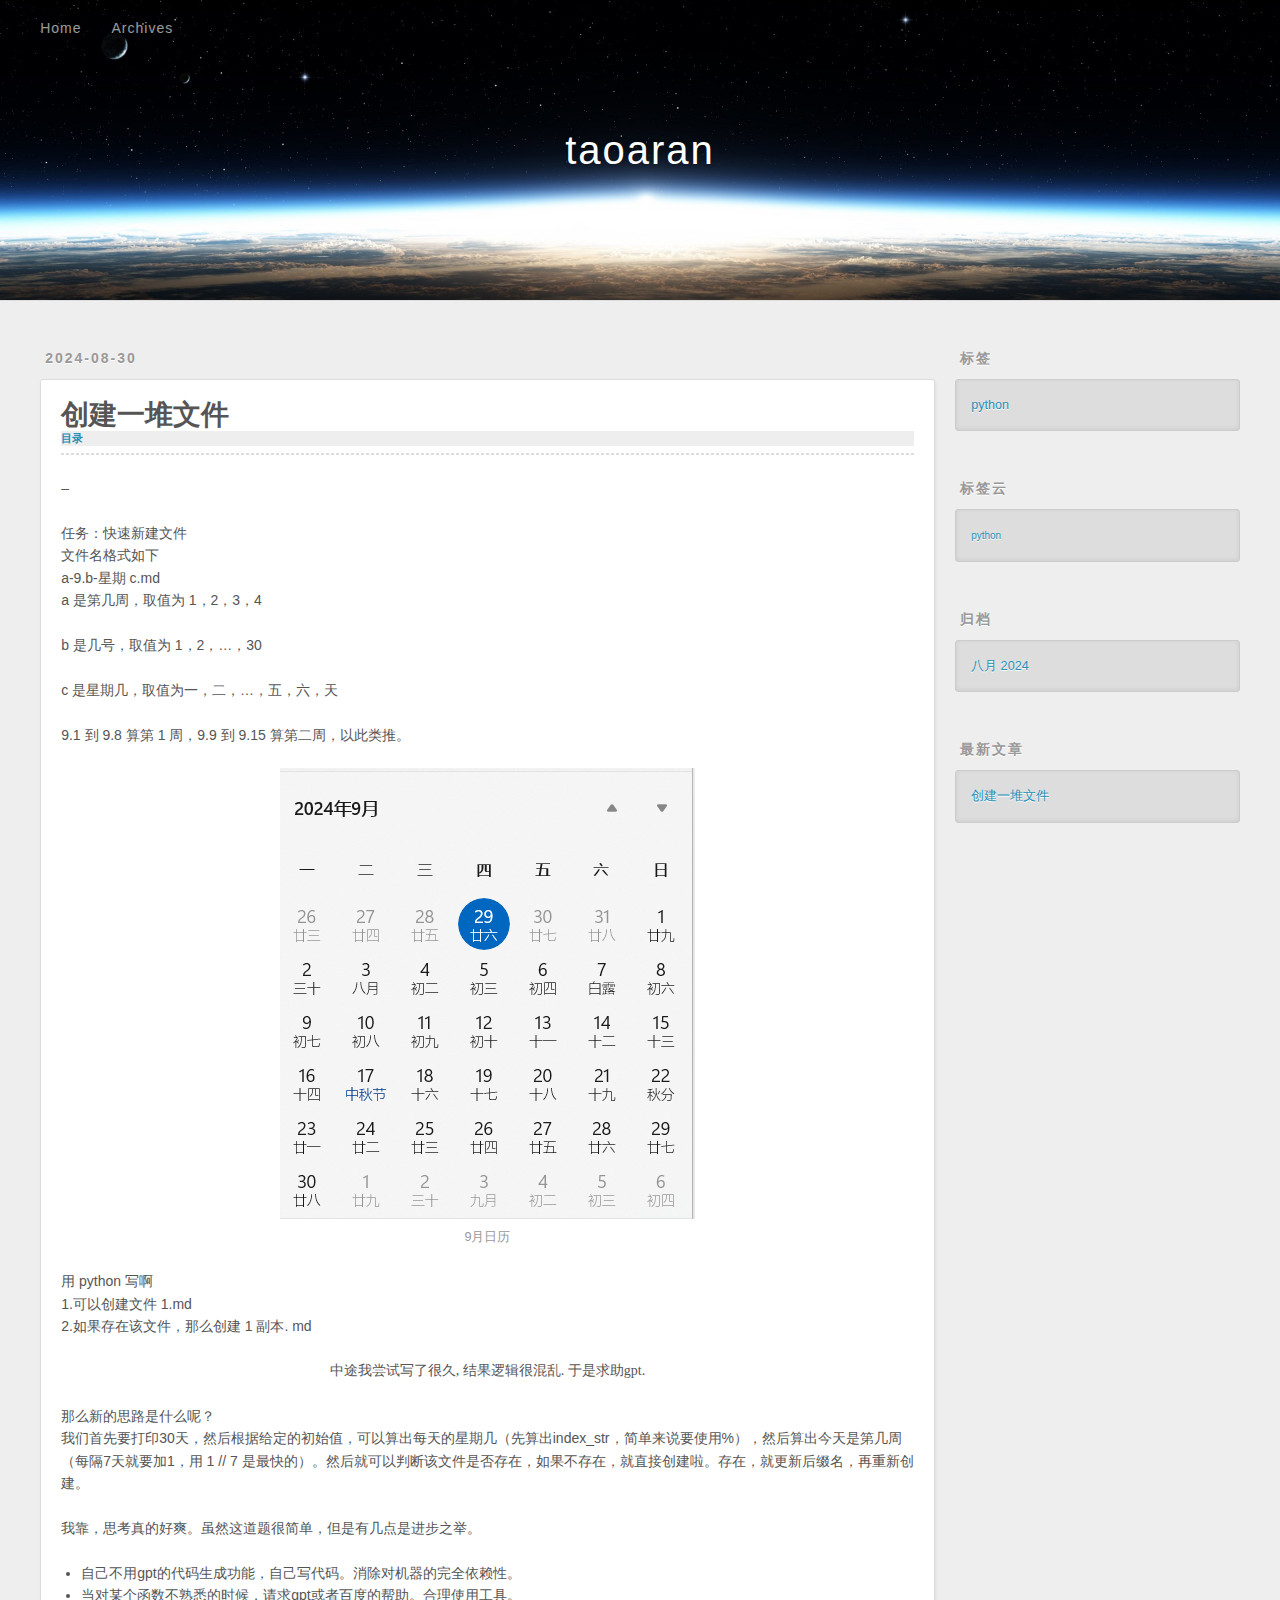
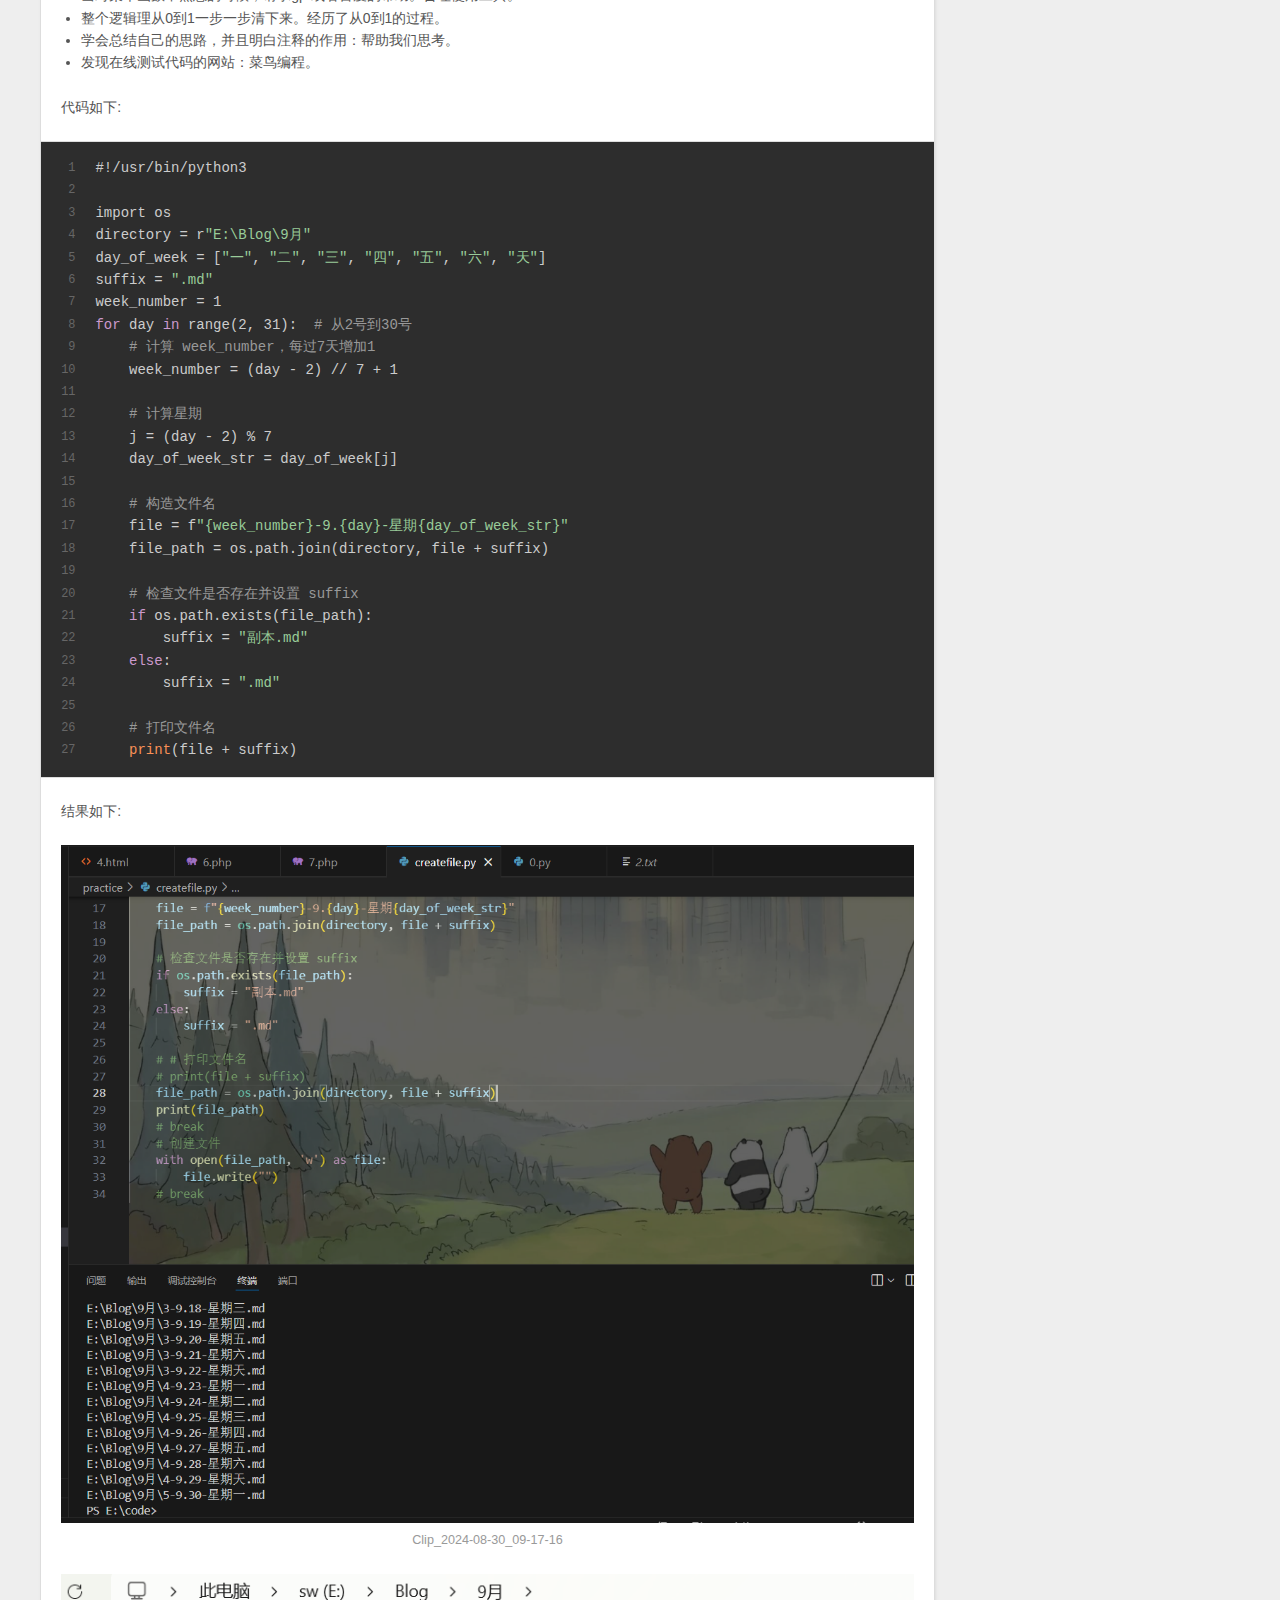
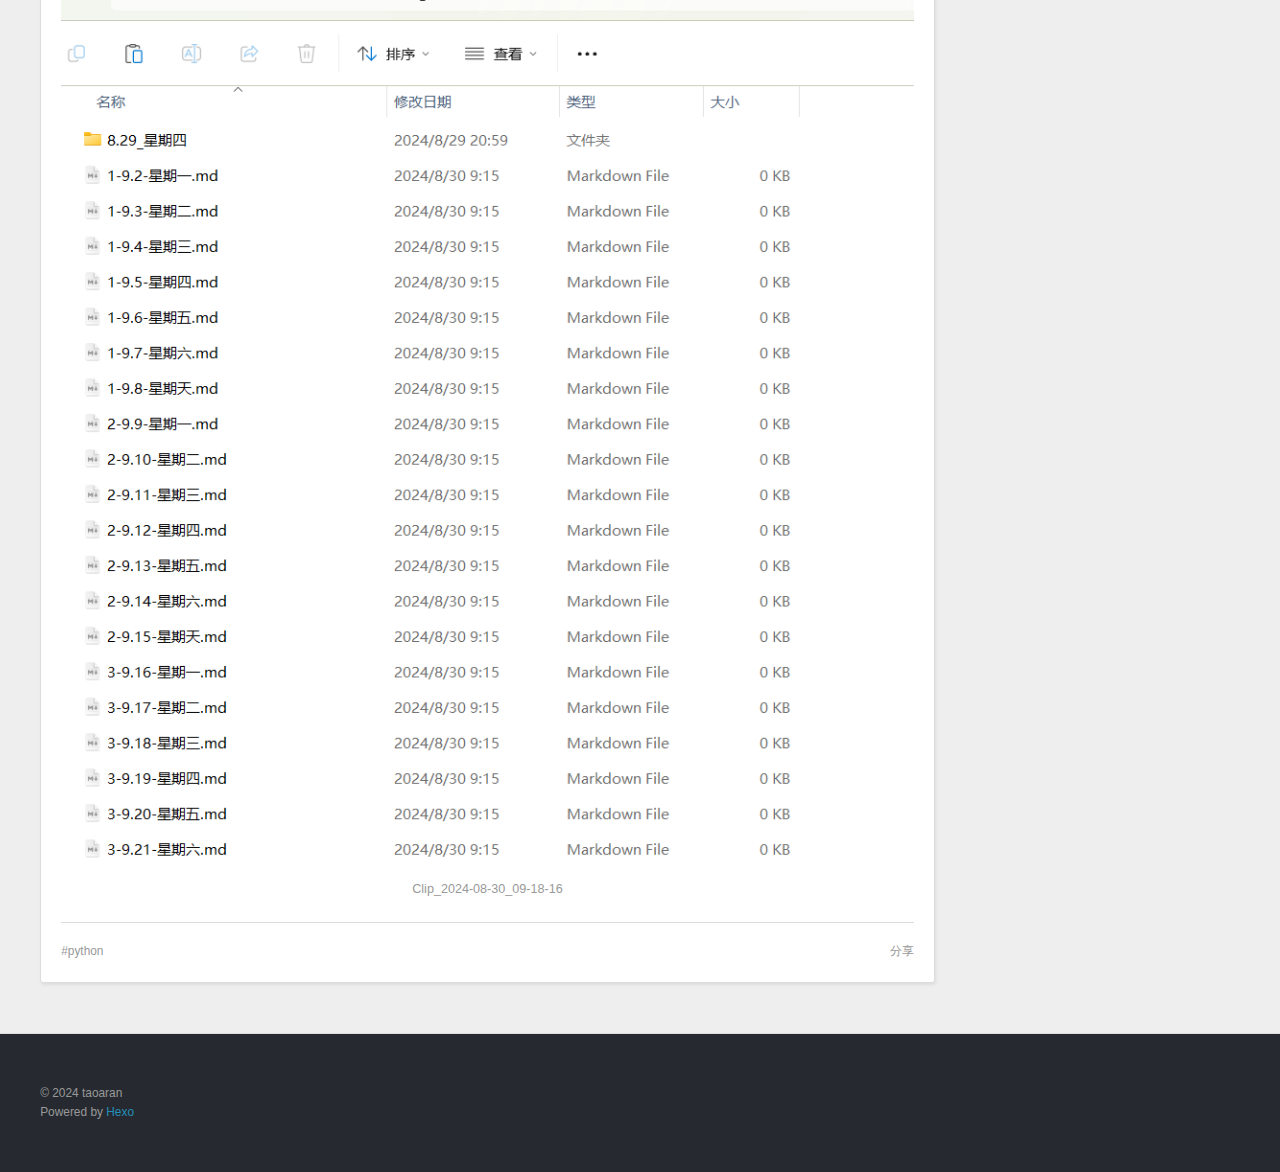
==== commit 1b5dc52a: "Site updated: 2024-08-30 09:21:33" ====
--- a/index.html
+++ b/index.html
@@ -104,7 +104,7 @@
 <p>b 是几号，取值为 1，2，…，30</p>
 <p>c 是星期几，取值为一，二，…，五，六，天</p>
 <p>9.1 到 9.8 算第 1 周，9.9 到 9.15 算第二周，以此类推。</p>
-<p><img src="/2024/08/30/%E5%88%9B%E5%BB%BA%E4%B8%80%E5%A0%86%E6%96%87%E4%BB%B6/9%E6%9C%88%E6%97%A5%E5%8E%86.png" alt="9月日历"></p>
+<p><img src="/2024/08/30/%E5%88%9B%E5%BB%BA%E4%B8%80%E5%A0%86%E6%96%87%E4%BB%B6/9%E6%9C%88%E6%97%A5%E5%8E%86-1724980869136-2.png" alt="9月日历"></p>
 <p>用 python 写啊<br>1.可以创建文件 1.md<br>2.如果存在该文件，那么创建 1 副本. md</p>
 <blockquote>
 <p>中途我尝试写了很久, 结果逻辑很混乱. 于是求助gpt.</p>
@@ -128,7 +128,7 @@
       
     </div>
     <footer class="article-footer">
-      <a data-url="http://example.com/2024/08/30/%E5%88%9B%E5%BB%BA%E4%B8%80%E5%A0%86%E6%96%87%E4%BB%B6/" data-id="cm0g0zpjp0000k0lt7h9v2wiz" data-title="创建一堆文件" class="article-share-link"><span class="fa fa-share">分享</span></a>
+      <a data-url="http://example.com/2024/08/30/%E5%88%9B%E5%BB%BA%E4%B8%80%E5%A0%86%E6%96%87%E4%BB%B6/" data-id="cm0g1330e00000gltcddiciub" data-title="创建一堆文件" class="article-share-link"><span class="fa fa-share">分享</span></a>
       
       
       
